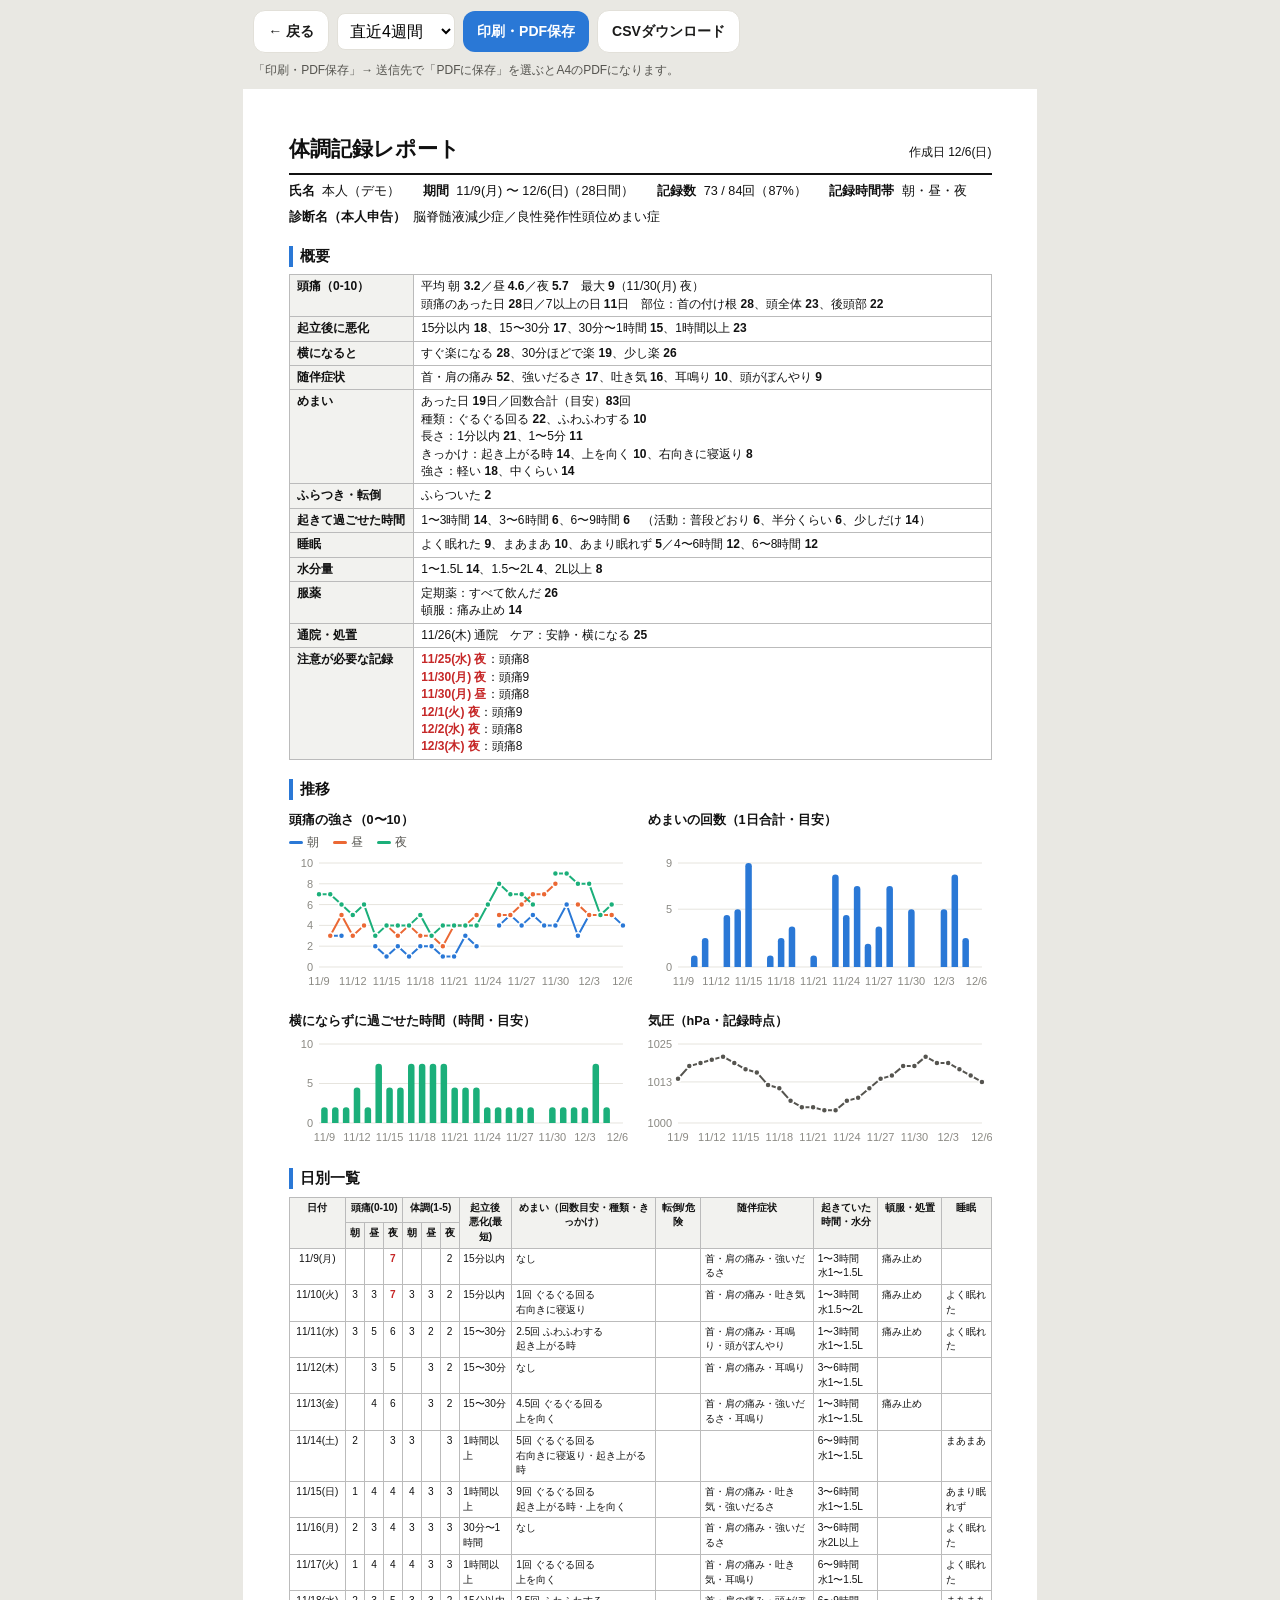
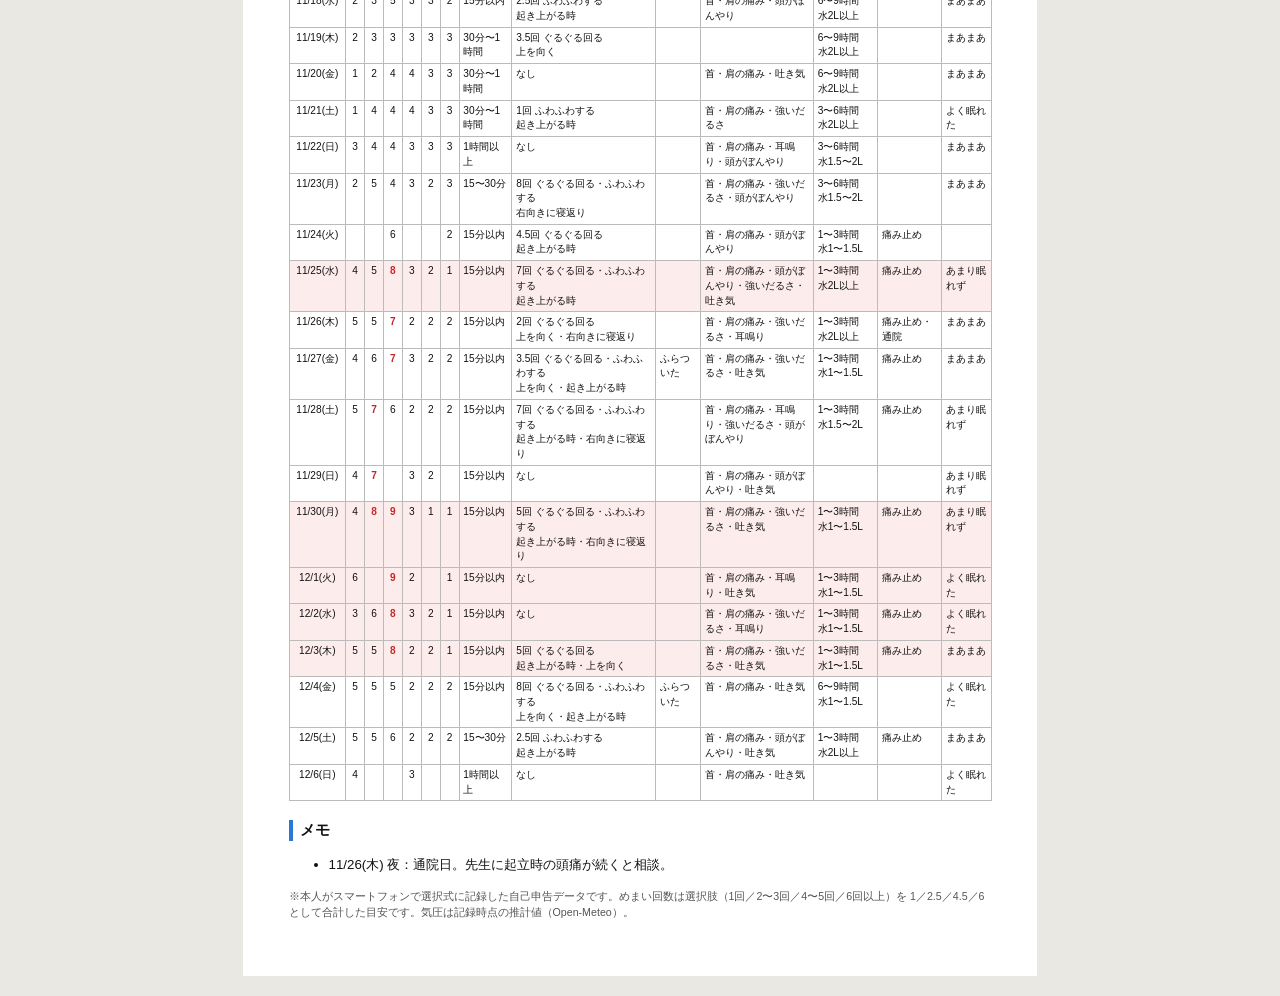
==== docs/report.html @ 208c6739 "Add files via upload" ====
<!DOCTYPE html>
<html lang="ja">
<head>
  <meta charset="UTF-8">
  <meta name="viewport" content="width=device-width, initial-scale=1">
  <meta name="robots" content="noindex, nofollow">
  <title>体調記録レポート</title>
  <link rel="stylesheet" href="style.css">
  <style>
    body { background: #e9e8e3; }
    .ctrl { max-width: 210mm; margin: 0 auto; padding: 10px; display: flex; flex-wrap: wrap; gap: 8px; align-items: center; }
    .ctrl select, .ctrl input { font: inherit; padding: 8px; border: 1px solid var(--line); border-radius: 8px; background: #fff; }
    .ctrl .btn { flex: 0 0 auto; padding: 10px 14px; font-size: 14px; }
    .ctrl .note { width: 100%; font-size: 12px; color: var(--ink2); }
    .paper { background: #fff; width: 210mm; max-width: 100%; margin: 0 auto 20px; padding: 12mm; color: #111; font-size: 10pt; line-height: 1.45; }
    .paper h1 { font-size: 16pt; margin: 0 0 2mm; border-bottom: 2px solid #111; padding-bottom: 2mm; display: flex; justify-content: space-between; align-items: baseline; }
    .paper h1 small { font-size: 9pt; font-weight: normal; }
    .paper h2 { font-size: 11pt; margin: 5mm 0 2mm; padding-left: 2mm; border-left: 4px solid #2a78d6; }
    .meta { display: grid; grid-template-columns: repeat(4, auto); gap: 1mm 6mm; font-size: 9.5pt; margin: 2mm 0; justify-content: start; }
    .meta b { font-weight: 600; margin-right: 2mm; }
    table { border-collapse: collapse; width: 100%; }
    .kv td, .kv th { border: 1px solid #bbb; padding: 0.8mm 2mm; vertical-align: top; text-align: left; font-size: 9pt; }
    .kv th { background: #f2f2ef; width: 32mm; font-weight: 600; white-space: nowrap; }
    .grid2 { display: grid; grid-template-columns: 1fr 1fr; gap: 4mm; }
    .chartbox { break-inside: avoid; }
    .chartbox h3 { font-size: 9.5pt; margin: 1mm 0; }
    .daily th, .daily td { border: 1px solid #bbb; padding: 0.8mm 1mm; font-size: 7.6pt; vertical-align: top; }
    .daily th { background: #f2f2ef; font-weight: 600; }
    .daily td.n { text-align: center; white-space: nowrap; }
    .daily tr.alert td { background: #fdecec; }
    .daily tr { page-break-inside: avoid; break-inside: avoid; }
    .hi { color: #c62828; font-weight: 700; }
    .foot { margin-top: 4mm; font-size: 8pt; color: #555; }
    .memo li { margin: 0.6mm 0; }
    .pb { break-before: page; page-break-before: always; }
    @page { size: A4 portrait; margin: 10mm; }
    @media print {
      body { background: #fff; }
      .noprint { display: none !important; }
      .paper { width: auto; margin: 0; padding: 0; }
      .chart .tip { display: none !important; }
      * { -webkit-print-color-adjust: exact; print-color-adjust: exact; }
    }
    @media screen and (max-width: 800px) { .paper { padding: 5mm; } .grid2 { grid-template-columns: 1fr; } }
  </style>
</head>
<body>
  <div class="ctrl noprint">
    <button class="btn sub" id="back">← 戻る</button>
    <select id="period">
      <option value="14">直近2週間</option>
      <option value="28" selected>直近4週間</option>
      <option value="thism">今月</option>
      <option value="lastm">先月</option>
      <option value="custom">期間を指定</option>
    </select>
    <span id="custom" hidden><input type="date" id="from"> 〜 <input type="date" id="to"></span>
    <button class="btn" id="print">印刷・PDF保存</button>
    <button class="btn sub" id="csv">CSVダウンロード</button>
    <button class="btn sub" id="ext" hidden>ブラウザで開く</button>
    <div class="note" id="note">「印刷・PDF保存」→ 送信先で「PDFに保存」を選ぶとA4のPDFになります。</div>
  </div>
  <div class="paper" id="paper"><p class="muted">読み込み中…</p></div>

  <script src="https://static.line-scdn.net/liff/edge/2/sdk.js"></script>
  <script src="config.js"></script>
  <script src="fields.js"></script>
  <script src="common.js"></script>
  <script src="report.js"></script>
</body>
</html>
---- docs/style.css ----
:root {
  --bg: #f4f3ef;
  --card: #ffffff;
  --ink: #1b1b1a;
  --ink2: #55544f;
  --muted: #8a8983;
  --line: #e2e0d9;
  --accent: #2a78d6;
  --accent-soft: #e7f0fb;
  --danger: #c62828;
  --danger-soft: #fdecec;
  --ok: #1f7a3a;
  --s1: #2a78d6; /* 朝 */
  --s2: #eb6834; /* 昼 */
  --s3: #1baf7a; /* 夜 */
  --radius: 12px;
}
* { box-sizing: border-box; }
html { -webkit-text-size-adjust: 100%; }
body {
  margin: 0; background: var(--bg); color: var(--ink);
  font-family: -apple-system, BlinkMacSystemFont, "Hiragino Sans", "Noto Sans JP", "Yu Gothic UI", sans-serif;
  font-size: 16px; line-height: 1.5;
}
button { font: inherit; color: inherit; }
.wrap { max-width: 640px; margin: 0 auto; padding: 12px 12px 120px; }

/* ヘッダー・タブ */
.top { position: sticky; top: 0; z-index: 10; background: var(--bg); padding: 10px 12px 6px; max-width: 640px; margin: 0 auto; }
.top h1 { font-size: 17px; margin: 0 0 8px; display: flex; justify-content: space-between; align-items: center; }
.top h1 small { font-weight: normal; color: var(--ink2); font-size: 13px; }
.nav { display: flex; gap: 6px; }
.nav button { flex: 1; padding: 9px 0; border: 1px solid var(--line); border-radius: 999px; background: var(--card); font-size: 14px; }
.nav button.on { background: var(--ink); color: #fff; border-color: var(--ink); }

.bar { display: flex; gap: 8px; align-items: center; margin: 10px 0; flex-wrap: wrap; }
.bar select, .bar input[type=date] { font: inherit; padding: 8px 10px; border: 1px solid var(--line); border-radius: 10px; background: #fff; }
.slots { display: flex; gap: 6px; width: 100%; }
.slots button { flex: 1; padding: 12px 0; border-radius: 10px; border: 2px solid var(--line); background: #fff; font-weight: 600; position: relative; }
.slots button.on { border-color: var(--accent); background: var(--accent-soft); color: var(--accent); }
.slots button .done { display: block; font-size: 11px; font-weight: normal; color: var(--ok); }
.slots button .todo { display: block; font-size: 11px; font-weight: normal; color: var(--muted); }

/* カード */
.card { background: var(--card); border-radius: var(--radius); padding: 14px; margin: 12px 0; border: 1px solid var(--line); }
.card h2 { font-size: 15px; margin: 0 0 10px; color: var(--ink2); }
.card.danger { border-color: #f1b8b8; background: #fffafa; }
.card.danger h2 { color: var(--danger); }
.field { margin: 14px 0; }
.field:first-of-type { margin-top: 4px; }
.field .q { font-weight: 600; font-size: 15px; margin-bottom: 8px; }
.field .q .req { color: var(--danger); font-size: 12px; margin-left: 4px; }

.chips { display: flex; flex-wrap: wrap; gap: 8px; }
.chip { min-height: 44px; padding: 8px 14px; border: 1.5px solid var(--line); border-radius: 999px; background: #fff; font-size: 15px; }
.chip.on { background: var(--accent); border-color: var(--accent); color: #fff; }
.card.danger .chip.on { background: var(--danger); border-color: var(--danger); }

.scale5 { display: grid; grid-template-columns: repeat(5, 1fr); gap: 6px; }
.scale5 .chip { border-radius: 10px; padding: 8px 2px; font-size: 12px; display: flex; flex-direction: column; align-items: center; justify-content: center; }
.scale5 .chip b { font-size: 18px; }

.nrs { display: grid; grid-template-columns: repeat(11, 1fr); gap: 3px; }
.nrs .chip { border-radius: 8px; padding: 0; min-height: 46px; font-weight: 700; font-size: 16px; }
.nrs-legend { display: flex; justify-content: space-between; font-size: 11px; color: var(--muted); margin-top: 4px; }

textarea { width: 100%; min-height: 80px; font: inherit; padding: 10px; border: 1px solid var(--line); border-radius: 10px; }

.alertbox { background: var(--danger-soft); color: var(--danger); border: 2px solid var(--danger); border-radius: 10px; padding: 12px; margin-top: 12px; font-weight: 600; }
.alertbox a { color: var(--danger); }

.save { position: fixed; left: 0; right: 0; bottom: 0; padding: 10px 12px calc(10px + env(safe-area-inset-bottom)); background: rgba(244,243,239,.96); border-top: 1px solid var(--line); z-index: 20; }
.save .in { max-width: 640px; margin: 0 auto; display: flex; gap: 8px; }
.btn { border: 0; border-radius: 12px; padding: 14px 16px; font-weight: 700; font-size: 16px; background: var(--accent); color: #fff; flex: 1; }
.btn.sub { background: #fff; color: var(--ink); border: 1px solid var(--line); flex: 0 0 auto; font-weight: 600; font-size: 14px; }
.btn:disabled { opacity: .5; }

.toast { position: fixed; left: 50%; bottom: 96px; transform: translateX(-50%); background: var(--ink); color: #fff; padding: 10px 18px; border-radius: 999px; font-size: 14px; z-index: 30; opacity: 0; transition: opacity .2s; pointer-events: none; }
.toast.show { opacity: 1; }

/* 履歴 */
.day { background: #fff; border: 1px solid var(--line); border-radius: var(--radius); padding: 12px; margin: 10px 0; }
.day h3 { margin: 0 0 6px; font-size: 15px; }
.day .row { display: grid; grid-template-columns: 36px 1fr; gap: 6px; font-size: 14px; padding: 4px 0; border-top: 1px dashed var(--line); }
.day .row:first-of-type { border-top: 0; }
.tag { display: inline-block; font-size: 12px; padding: 1px 8px; border-radius: 999px; background: #eee; margin: 0 4px 2px 0; }
.tag.red { background: var(--danger-soft); color: var(--danger); font-weight: 700; }
.slotdot { font-weight: 700; }
.muted { color: var(--muted); }
.center { text-align: center; }

/* 登録 */
.reg input { font: inherit; font-size: 20px; padding: 12px; width: 100%; border: 1px solid var(--line); border-radius: 10px; text-transform: uppercase; letter-spacing: 2px; }
.demo-banner { background: #fff6d6; border: 1px solid #f0d77a; color: #6b5300; font-size: 13px; padding: 8px 12px; border-radius: 10px; margin: 8px 0; }

/* チャート */
.chart { position: relative; }
.chart svg { width: 100%; height: auto; display: block; }
.chart .tip { position: absolute; pointer-events: none; background: #fff; border: 1px solid var(--line); border-radius: 8px; padding: 6px 8px; font-size: 12px; box-shadow: 0 2px 8px rgba(0,0,0,.08); white-space: nowrap; display: none; z-index: 5; }
.legend { display: flex; gap: 14px; font-size: 12px; color: var(--ink2); margin: 4px 0 2px; flex-wrap: wrap; }
.legend i { display: inline-block; width: 14px; height: 3px; border-radius: 2px; vertical-align: middle; margin-right: 4px; }
.legend i.sq { height: 10px; width: 10px; border-radius: 2px; }
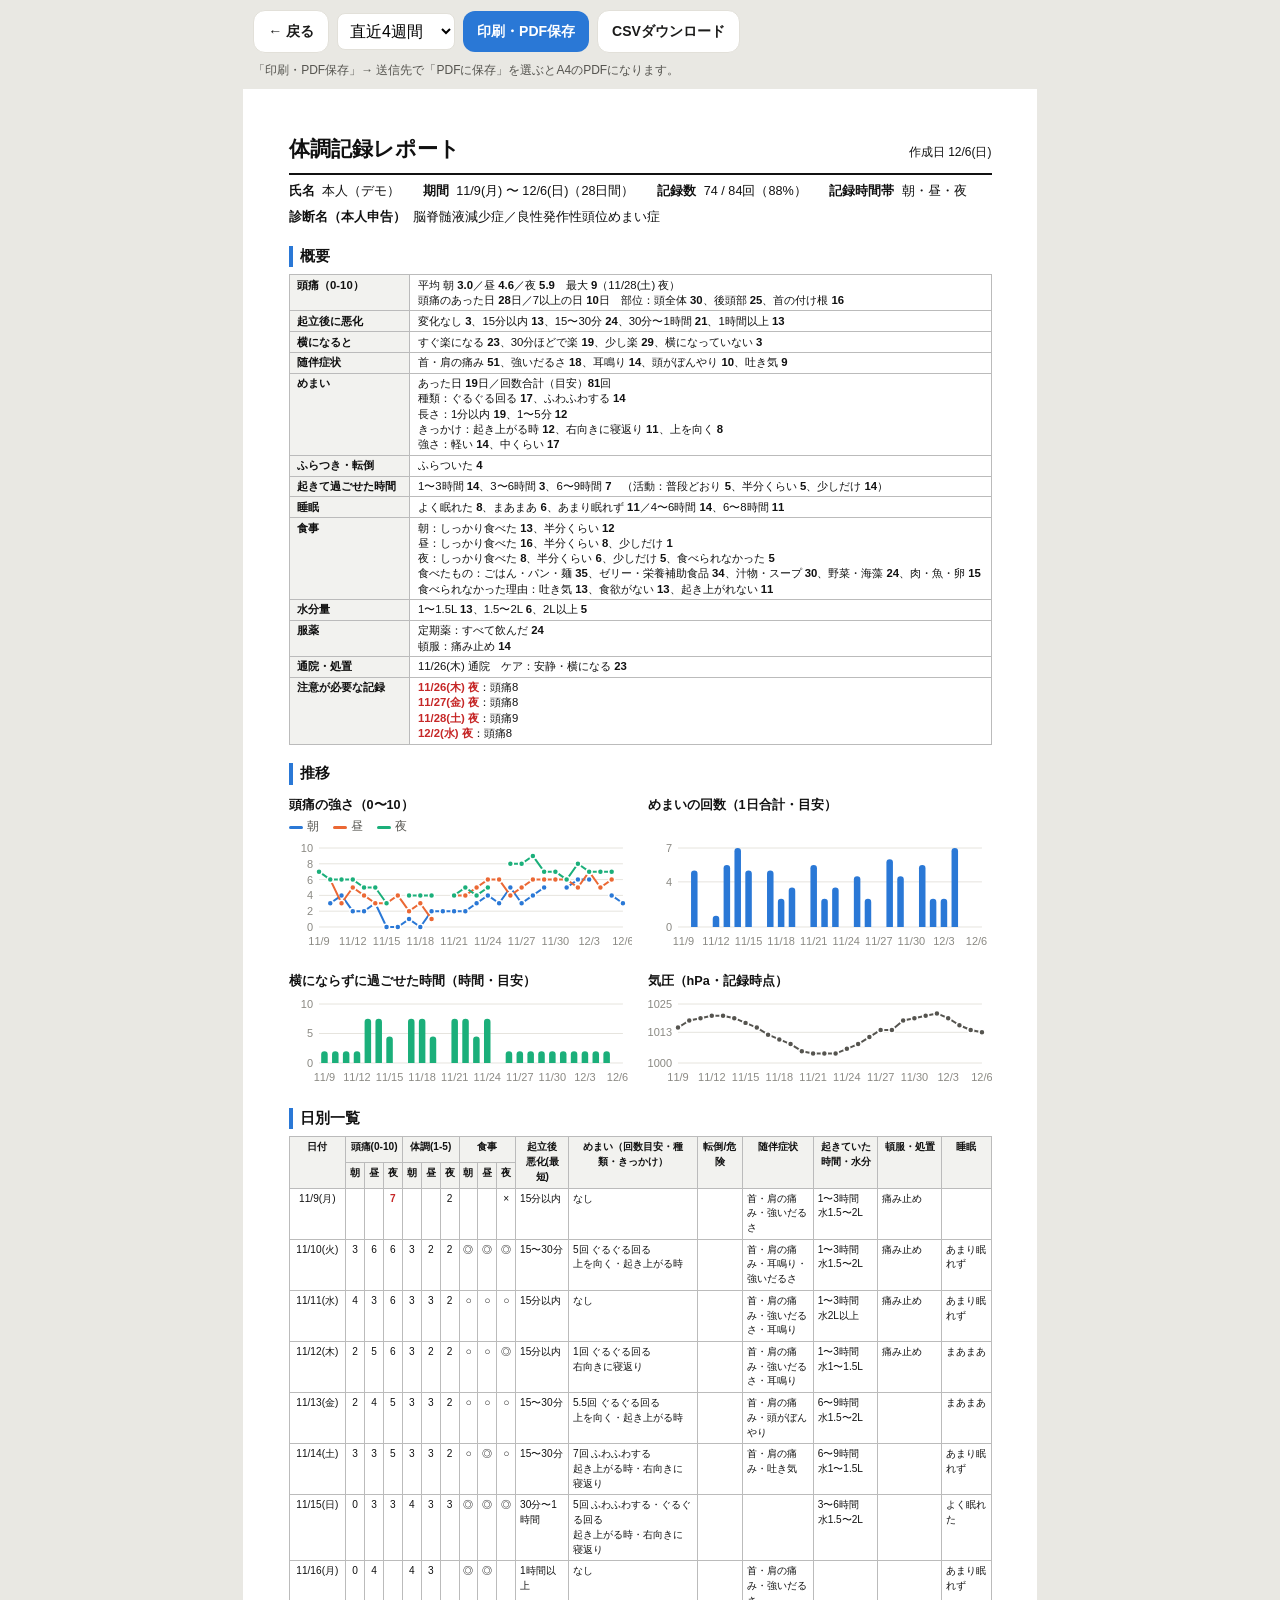
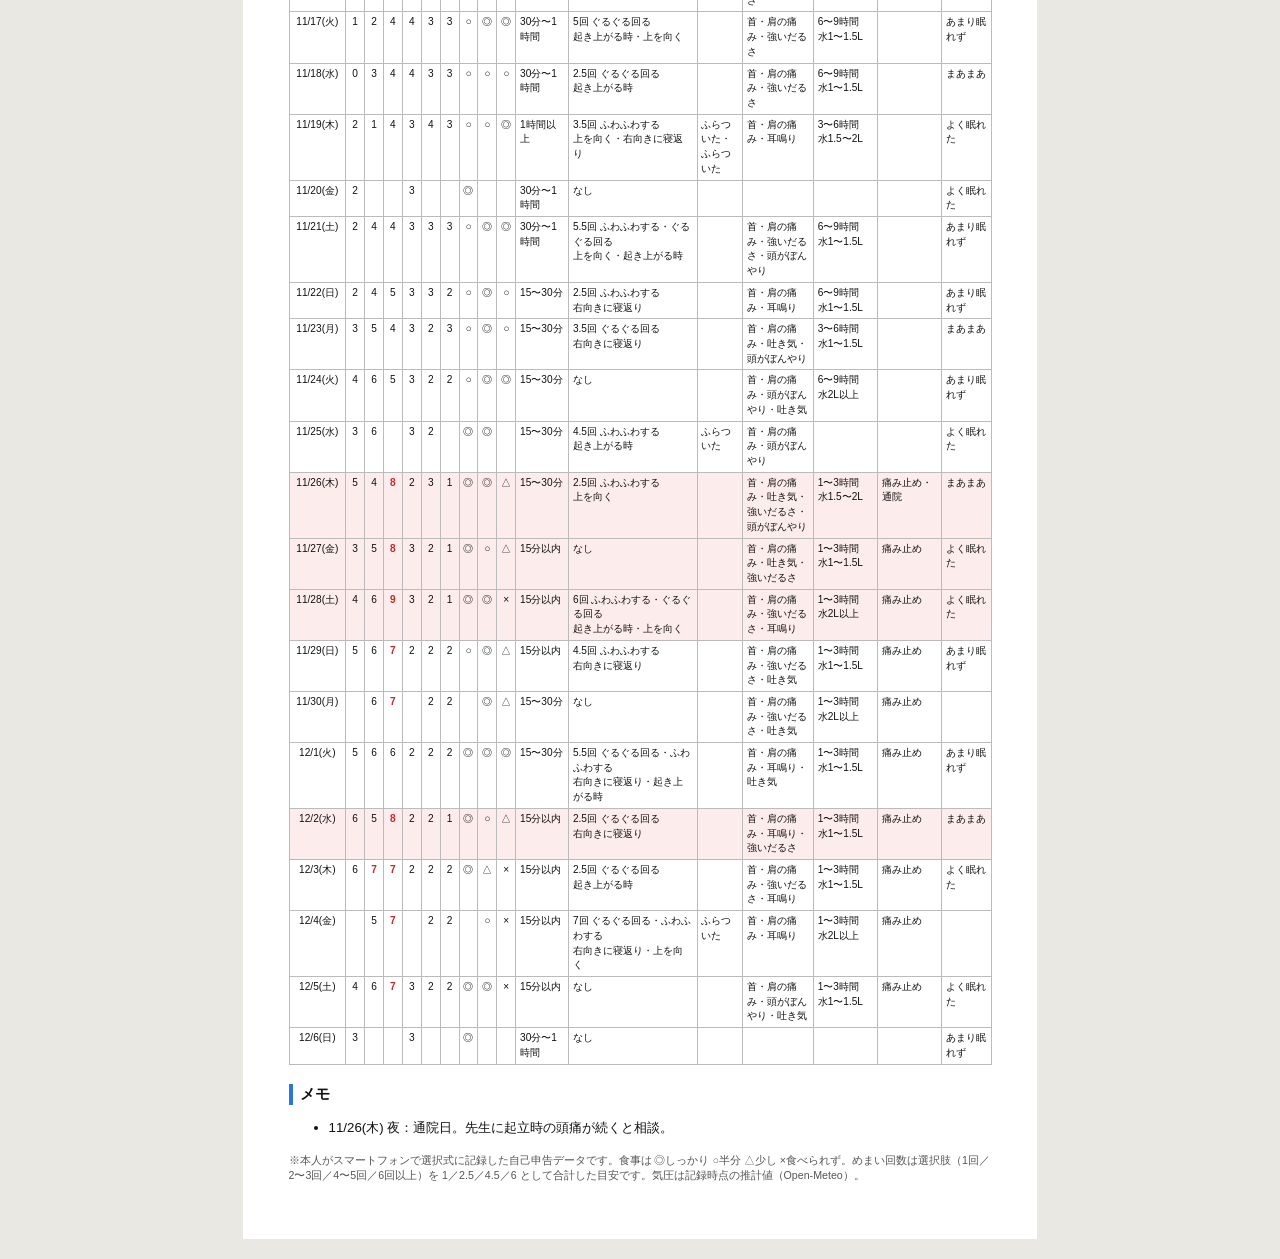
==== commit 487a1aee: "Add files via upload" ====
--- a/docs/report.html
+++ b/docs/report.html
@@ -19,7 +19,7 @@
     .meta { display: grid; grid-template-columns: repeat(4, auto); gap: 1mm 6mm; font-size: 9.5pt; margin: 2mm 0; justify-content: start; }
     .meta b { font-weight: 600; margin-right: 2mm; }
     table { border-collapse: collapse; width: 100%; }
-    .kv td, .kv th { border: 1px solid #bbb; padding: 0.8mm 2mm; vertical-align: top; text-align: left; font-size: 9pt; }
+    .kv td, .kv th { border: 1px solid #bbb; padding: 0.6mm 2mm; vertical-align: top; text-align: left; font-size: 8.5pt; line-height: 1.35; }
     .kv th { background: #f2f2ef; width: 32mm; font-weight: 600; white-space: nowrap; }
     .grid2 { display: grid; grid-template-columns: 1fr 1fr; gap: 4mm; }
     .chartbox { break-inside: avoid; }
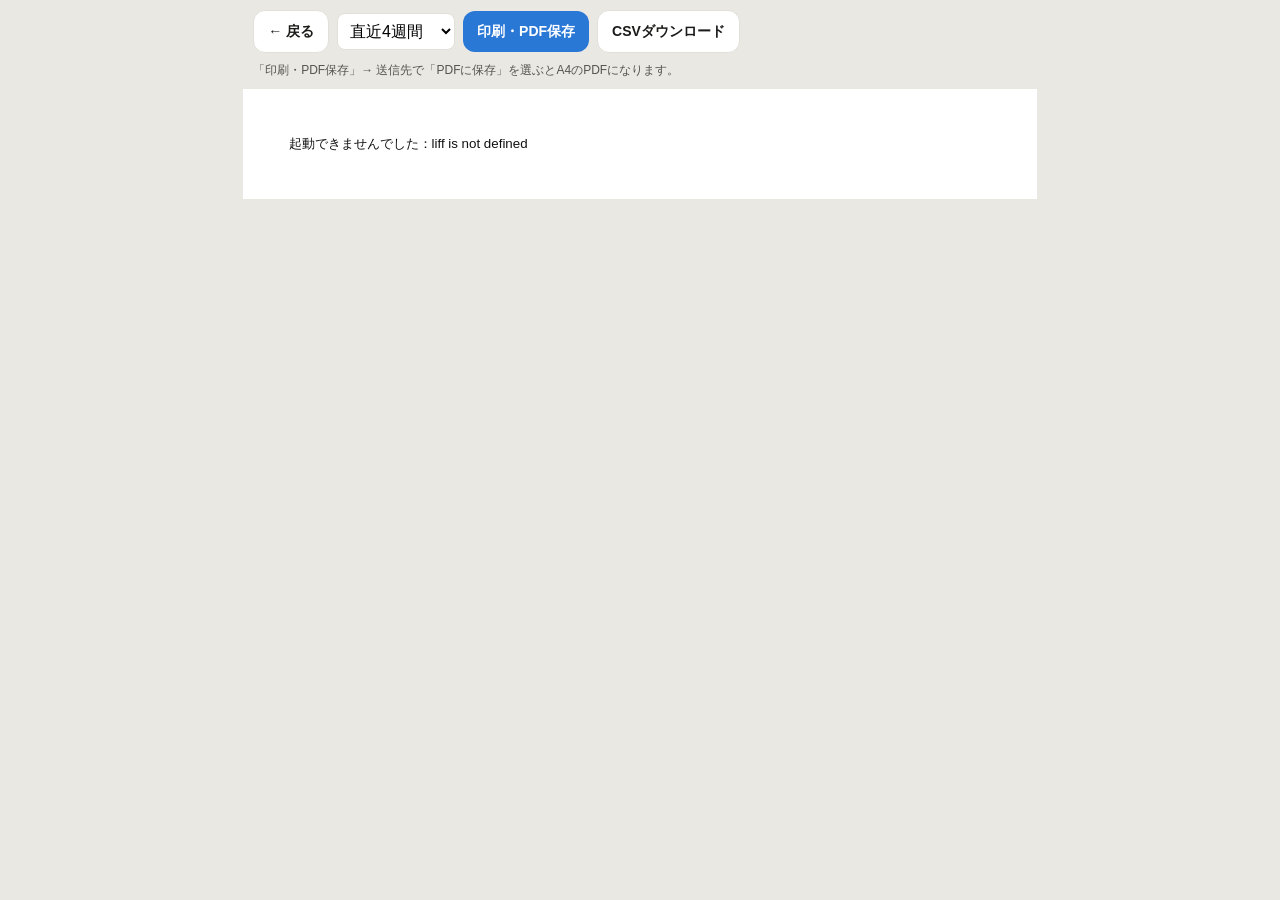
==== commit 6c4711d9: "Add files via upload" ====
--- a/docs/report.html
+++ b/docs/report.html
@@ -4,8 +4,9 @@
   <meta charset="UTF-8">
   <meta name="viewport" content="width=device-width, initial-scale=1">
   <meta name="robots" content="noindex, nofollow">
+  <meta http-equiv="Cache-Control" content="no-cache">
   <title>体調記録レポート</title>
-  <link rel="stylesheet" href="style.css">
+  <link rel="stylesheet" href="style.css?v=20261123a">
   <style>
     body { background: #e9e8e3; }
     .ctrl { max-width: 210mm; margin: 0 auto; padding: 10px; display: flex; flex-wrap: wrap; gap: 8px; align-items: center; }
@@ -63,9 +64,9 @@
   <div class="paper" id="paper"><p class="muted">読み込み中…</p></div>
 
   <script src="https://static.line-scdn.net/liff/edge/2/sdk.js"></script>
-  <script src="config.js"></script>
-  <script src="fields.js"></script>
-  <script src="common.js"></script>
-  <script src="report.js"></script>
+  <script src="config.js?v=20261123a"></script>
+  <script src="fields.js?v=20261123a"></script>
+  <script src="common.js?v=20261123a"></script>
+  <script src="report.js?v=20261123a"></script>
 </body>
 </html>
--- a/docs/style.css
+++ b/docs/style.css
@@ -100,3 +100,16 @@
 .legend { display: flex; gap: 14px; font-size: 12px; color: var(--ink2); margin: 4px 0 2px; flex-wrap: wrap; }
 .legend i { display: inline-block; width: 14px; height: 3px; border-radius: 2px; vertical-align: middle; margin-right: 4px; }
 .legend i.sq { height: 10px; width: 10px; border-radius: 2px; }
+.chips.grid4 { display: grid; grid-template-columns: repeat(4, 1fr); gap: 6px; }
+.chips.grid4 .chip { padding: 6px 2px; font-size: 13px; border-radius: 10px; }
+.period { margin: 10px 0 0; padding: 10px 12px; background: var(--accent-soft); border-radius: 10px; font-size: 14px; color: var(--ink); }
+.period b { color: var(--accent); }
+.period span { font-size: 12px; color: var(--ink2); }
+.unsaved { margin: 10px 0 0; padding: 10px 12px; background: #fff4e5; border: 2px solid #eb6834; border-radius: 10px; font-size: 14px; color: #8a3b12; }
+.timein { font: inherit; font-size: 20px; padding: 10px 12px; border: 1.5px solid var(--line); border-radius: 10px; background: #fff; min-width: 160px; }
+.notice { position: fixed; left: 12px; right: 12px; top: 12px; z-index: 50; padding: 14px 16px; border-radius: 12px; font-weight: 700; font-size: 15px; box-shadow: 0 4px 16px rgba(0,0,0,.15); max-width: 616px; margin: 0 auto; }
+.notice.ok { background: #e7f6ec; color: #1f7a3a; border: 2px solid #1f7a3a; }
+.notice.warn { background: #fff4e5; color: #8a3b12; border: 2px solid #eb6834; }
+.notice.error { background: #fdecec; color: #c62828; border: 2px solid #c62828; }
+.fatal { background: #fdecec; color: #c62828; border-bottom: 2px solid #c62828; padding: 12px; font-weight: 700; font-size: 14px; }
+.ver { text-align: center; color: var(--muted); font-size: 11px; margin: 20px 0 0; }
